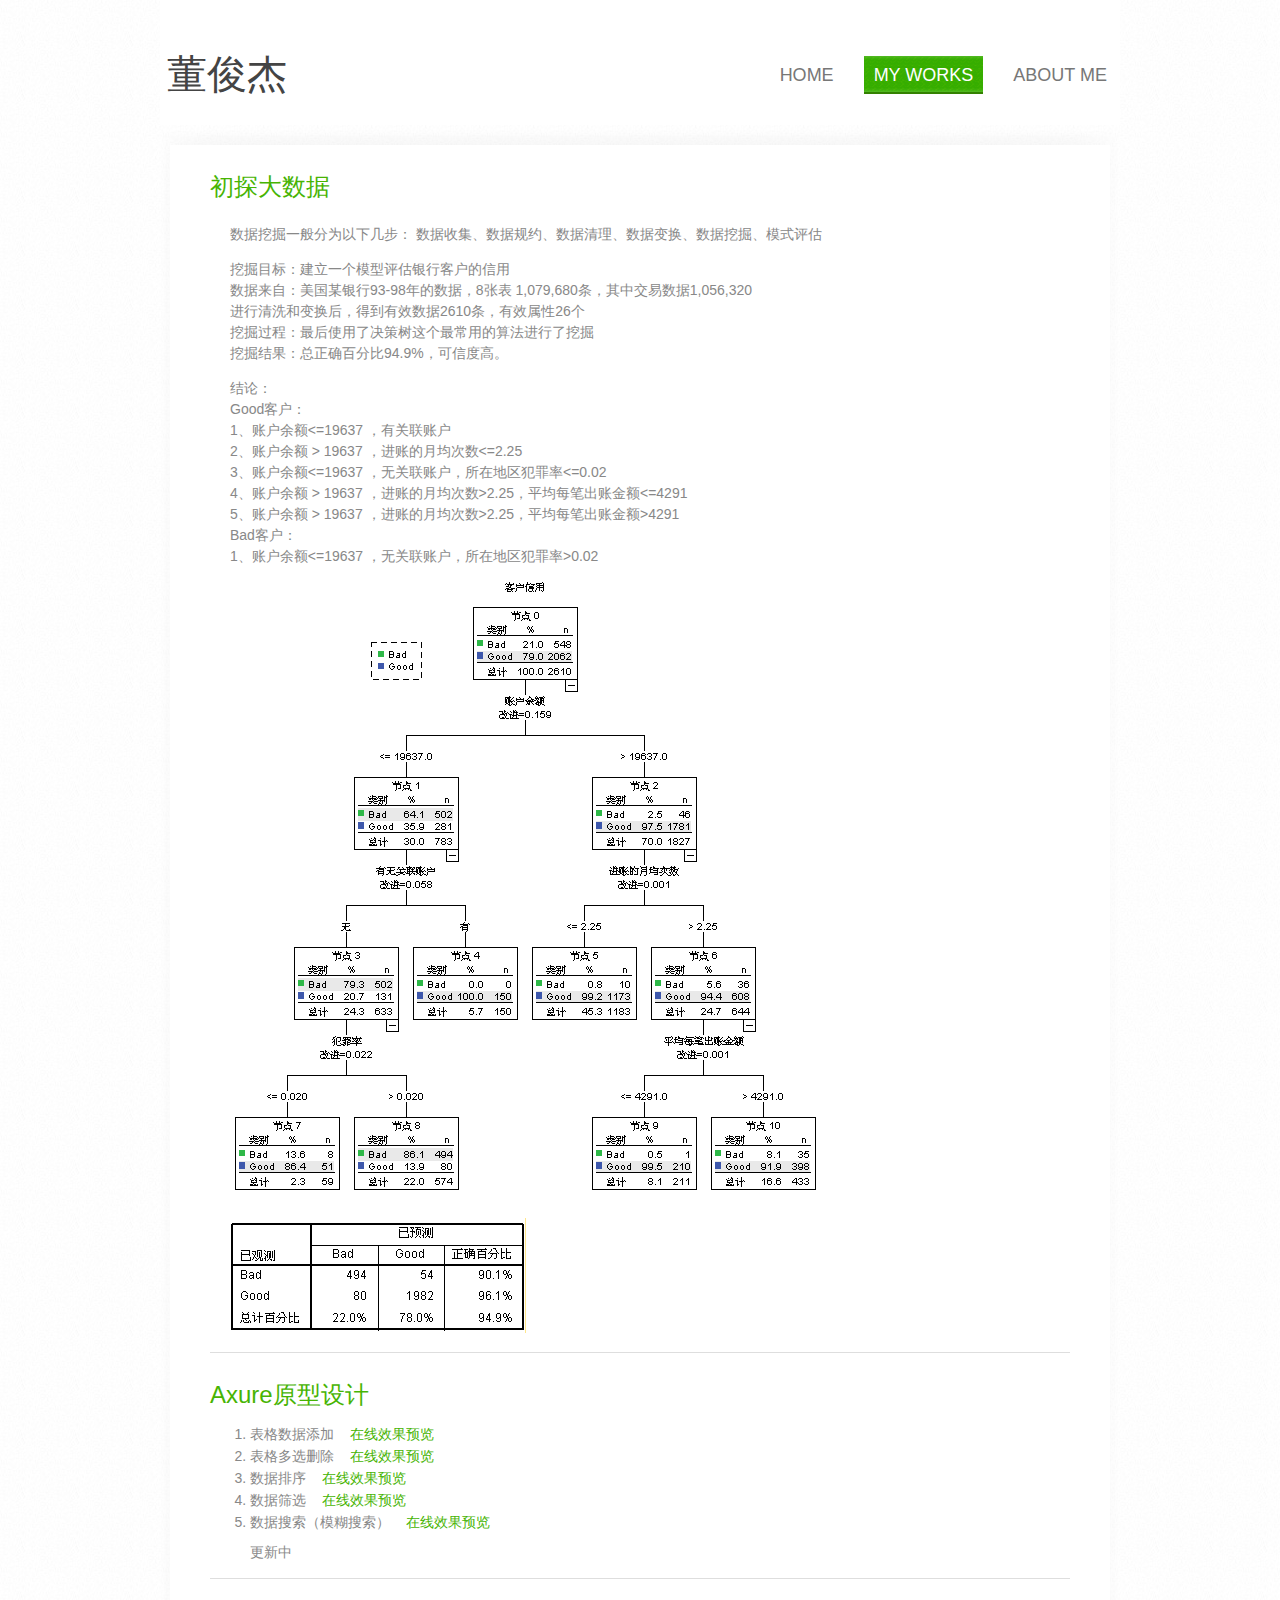
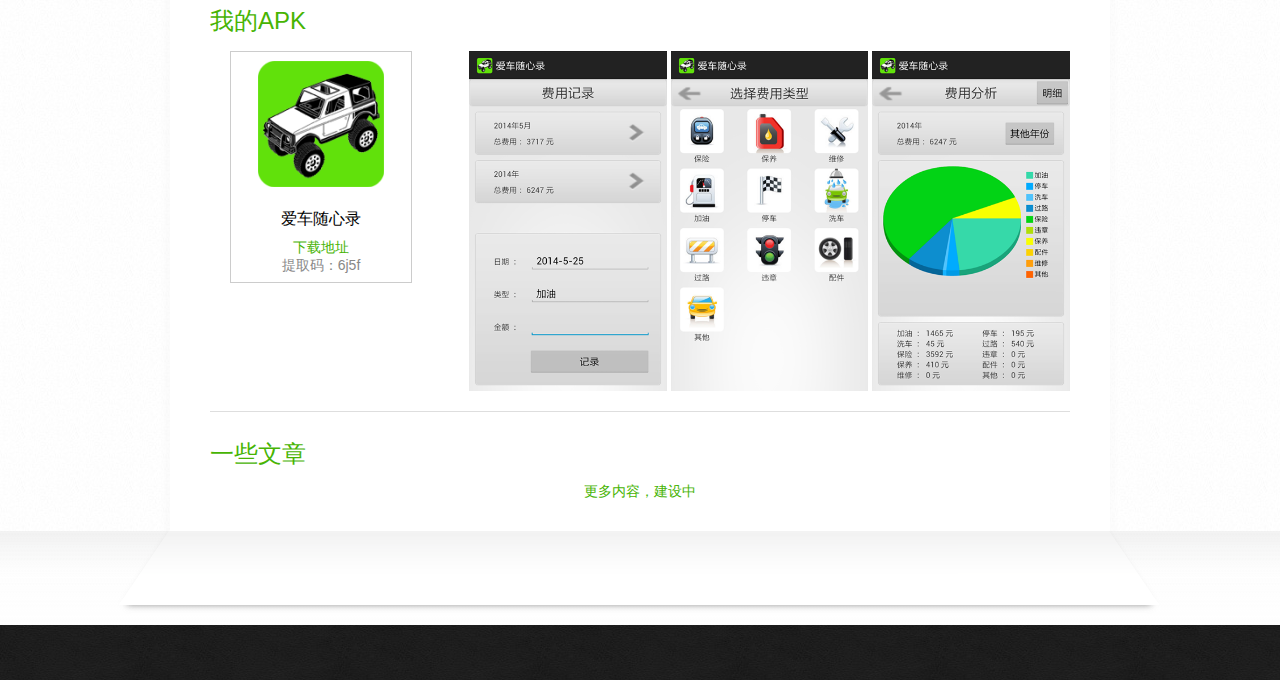
==== works.html @ cf4e270f "add new site" ====
<!DOCTYPE html>
<html>
<head>
<title>Works</title>
<meta http-equiv="Content-Type" content="text/html; charset=UTF-8">
<link rel="stylesheet" type="text/css" href="images/main_style.css">
</head>

<body class="landing-page  wsite-theme-light wsite-page-index">
<div id="header-wrap">

    </div><!-- end header-wrap --> 

    <div id="nav-wrap">
        <div class="container">
			<table>
				<tbody><tr>
					<td id="logo"><span class="wsite-logo"><a href="index.html"><span id="wsite-title">董俊杰</span></a></span></td>
					<td id="menu">
					<ul class="wsite-menu-default">
						<li id="pg406889620957299089"><a href="index.html">Home</a></li>
						<li id="active"><a href="works.html">My Works</a></li>
						<!--<li id="pg749384833734192972"><a href="hobbies.html">My Hobbies</a></li>-->
						<li id="pg460351116454561198"><a href="about.html">About Me</a></li>
					</ul></td>
				</tr>
			</tbody></table>
        </div><!-- end container -->
    </div><!-- end nav-wrap -->

    <div id="banner-wrap">
        <div id="banner-top"></div>
		<div class="container">
            <div id="banner">
                
                <div style="clear:both;"></div>
				
            </div><!-- end banner -->
        </div><!-- end container -->
    </div><!-- end banner-wrap -->

    <div id="main-wrap">
        <div class="container">
   			<div id="wsite-content" class="wsite-elements wsite-not-footer">

				<div>
					<h2><a href="#">初探大数据</a><br></h2>
					<div class="new1">
						<p>
						数据挖掘一般分为以下几步：
							数据收集、数据规约、数据清理、数据变换、数据挖掘、模式评估
						</p>
						<p>
						挖掘目标：建立一个模型评估银行客户的信用<br />
						数据来自：美国某银行93-98年的数据，8张表 1,079,680条，其中交易数据1,056,320<br />
						进行清洗和变换后，得到有效数据2610条，有效属性26个<br />
						挖掘过程：最后使用了决策树这个最常用的算法进行了挖掘<br />
						挖掘结果：总正确百分比94.9%，可信度高。<br />
						</p>
						<p>
						结论：<br />
						Good客户：<br />
						1、账户余额<=19637 ，有关联账户<br />
						2、账户余额 > 19637 ，进账的月均次数<=2.25<br />
						3、账户余额<=19637 ，无关联账户，所在地区犯罪率<=0.02<br />
						4、账户余额 > 19637 ，进账的月均次数>2.25，平均每笔出账金额<=4291<br />
						5、账户余额 > 19637 ，进账的月均次数>2.25，平均每笔出账金额>4291<br />
						Bad客户：<br />
						1、账户余额<=19637  ，无关联账户，所在地区犯罪率>0.02<br />
						</p>
				
					</div>
					<div class="new1">
							<img src="images/res/bigdata_1.png" style="max-width:758px"> <br /><br />
					</div>
					<div class="new1">
							<img src="images/res/bigdata_2.png" >
					</div>
					<br /><hr class="styled-hr" style="width:100%;">
				</div>
								
				
				<div>
				<br />
					<h2><a href="#">Axure原型设计</a> <br></h2>
					<div class="new1" style="margin-left:40px;">
						<ol class="new4">
						<li>表格数据添加  <a href="axure/repeater/repeateradd/index.html" target="_blank">&nbsp;&nbsp; 在线效果预览</a> </li>
						<li>表格多选删除 <a href="axure/repeater/repeaterdelete/index.html" target="_blank">&nbsp;&nbsp; 在线效果预览</a> </li>
						<li>数据排序  <a href="axure/repeater/repeatersort/index.html" target="_blank">&nbsp;&nbsp; 在线效果预览</a> </li>
						<li>数据筛选  <a href="axure/repeater/repeaterfilter/index.html" target="_blank">&nbsp;&nbsp; 在线效果预览</a> </li>
						<li>数据搜索（模糊搜索）  <a href="axure/repeater/repeatersearch/index.html" target="_blank">&nbsp;&nbsp; 在线效果预览</a> </li>
						</ol>
					</div>
					<div class="new1" style="margin:10px 0 0 40px;">
					更新中
					</div>

					<br /><hr class="styled-hr" style="width:100%;">
				</div>		
				
				
				<div>
				<br />
				<h2 style="text-align:left;"><a href="#">我的APK</a> <br></h2>
				<div  class="new1" style="height:360px;">
					<div style="width:180px;height:230px;border:1px solid #ccc;background-color:#fff;text-align:center;float:left;">
					<img src="images/res/apk.png" alt="自己的APK" style="width:144px;"><br />
					<p style="font-size:16px;color:#000;">爱车随心录</p>
					<a href="http://pan.baidu.com/s/1tpOq6" target="_blank">下载地址</a><br />
					提取码：6j5f
					</div>
				
					<div style="float:right;">
						<img src="images/res/apk_1.png" alt="自己的APK" style="height:340px;">
						<img src="images/res/apk_2.png" alt="自己的APK" style="height:340px;">
						<img src="images/res/apk_3.png" alt="自己的APK" style="height:340px;">
					</div>
				</div>
				<hr class="styled-hr" style="width:100%;clear:both;">
				</div>
							
				

				<div>
				<br />
					<h2 style="text-align:left;"><a href="#">一些文章</a><br></h2>
					<div class="new1">
<!---					
						<div id="article_1">
							<p class="new_title">第一篇文章  </p>
							<p class="new_date"> 2014年12月23日<p>
							<div>
								<p>
							
								</p>

							
							</div>
							<p style="margin:10px 0 0 0;">标签：  <a >产品， 大数据</a><p>
						</div>
						
						<hr class="styled-hr" style="width:100%;"><br />
						<div id="article_2">

						</div>
						
						
		-->				
					</div>
					
					<div class="new2">
					<a href="#">更多内容，建设中</a>
					</div>
				
				</div>

				
				

				</div>
	
        </div><!-- end container -->
		
    </div><!-- end main-wrap -->

	<div id="main-wrap-bottom">
		<div class="container">
			<p class="left-image"></p>
			<p class="right-image"></p>
		</div><!-- end container -->
		
	</div><!-- end main-wrap bottom -->
    <div id="footer-wrap">	
		<div id="footer-wrap-inner"></div>	
		<div class="container">
	
		</div><!-- end container -->	
    </div><!-- end footer-wrap -->

</body></html>
---- images/main_style.css ----
ul, ol, li, h1, h2, h3, h4, h5, h6, pre, form, body, html, div.paragraph, blockquote, fieldset, input { margin: 0; padding: 0; }
 ul, ol, li, h1, h2, h3, h4, h5, h6, pre, form, body, html, p, blockquote, fieldset, input { margin: 0; padding: 0; }
 a img { border: 0; }
 a { text-decoration: none; }
 body { font-family: 'Droid Sans', sans-serif; font-size: 14px; background: url(theme/footer-bg.jpg?473749) repeat ; }
 .container { margin: 0 auto; width: 960px; }
 #header-wrap, #banner-wrap, #nav-wrap, #main-wrap, #main-wrap-bottom, #footer-wrap { width:100%; min-width:960px; background: url(theme/main-bg.jpg?473749) repeat ; }
 #nav-wrap .container {background:#fff;}
 h3 { font-size: 21px; font-family: 'Oswald', sans-serif; font-weight:normal; color:#444444 ; }
 a { color: #47b403; }
 a.normal { color: #72d0eb; }
 a:hover { color: #2f7a00 ; }
 h2 { font-size: 24px; padding: .5em 0 .2em 0; line-height: 1.2; font-family: 'Oswald', sans-serif; font-weight:normal; color:#444444 ;  margin-bottom: 10px; }
 div.paragraph { font-size:14px ; line-height: 1.5; padding: .5em 0; }
 p { font-size:14px ; line-height: 1.5; padding: .5em 0; }
 div#content {min-height:400px;}
 #header-wrap { background: url(theme/top-bar-bg.jpg?473749) repeat-x; min-width:960px; }
 #logo, #logo a { font-family: 'Oswald', sans-serif; font-size:40px; color:#444444; font-weight:normal; }
 #header { border-collapse: collapse; border-spacing: 0; width:100%; height: 54px; }
 #header td { vertical-align: middle; text-align: left; margin:0px 0px; }
 #logo { padding-left:5px; max-width:400px; }
 #header-right table { float: right; width: 1px; }
 #header-right td { padding: 0; }
 #header .phone-number .wsite-text { font-family: 'Droid Sans', sans-serif; padding:18px 20px 18px 10px !important; font-weight:bold; color:#888; border-right:1px solid #dadada; display:inline-block; }
 #header-right .wsite-social { vertical-align: middle; float:right; text-align:right; }
 .wsite-social-item { width: 20px; height: 20px; margin: 0 0 0 3px; background-image:url(theme/social-no-container-grey.png?473749); }
 .wsite-social-facebook {background-position:0 0;}
 .wsite-social-facebook:hover {background-position:0 -20px;}
 .wsite-social-facebook:active {background-position:0 -40px;}
 .wsite-social-pinterest {background-position:-20px 0;}
 .wsite-social-pinterest:hover {background-position:-20px -20px;}
 .wsite-social-pinterest:active {background-position:-20px -40px;}
 .wsite-social-twitter {background-position:-40px 0;}
 .wsite-social-twitter:hover {background-position:-40px -20px;}
 .wsite-social-twitter:active {background-position:-40px -40px;}
 .wsite-social-linkedin {background-position:-60px 0;}
 .wsite-social-linkedin:hover {background-position:-60px -20px;}
 .wsite-social-linkedin:active {background-position:-60px -40px;}
 .wsite-social-mail {background-position:-80px 0;}
 .wsite-social-mail:hover {background-position:-80px -20px;}
 .wsite-social-mail:active {background-position:-80px -40px;}
 .wsite-social-rss {background-position:-100px 0;}
 .wsite-social-rss:hover {background-position:-100px -20px;}
 .wsite-social-rss:active {background-position:-100px -40px;}
 .wsite-social-flickr {background-position:-120px 0;}
 .wsite-social-flickr:hover {background-position:-120px -20px;}
 .wsite-social-flickr:active {background-position:-120px -40px;}
 .wsite-social-plus {background-position:-140px 0;}
 .wsite-social-plus:hover {background-position:-140px -20px;}
 .wsite-social-plus:active {background-position:-140px -40px;}
 .wsite-social-vimeo {background-position:-160px 0;}
 .wsite-social-vimeo:hover {background-position:-160px -20px;}
 .wsite-social-vimeo:active {background-position:-160px -40px;}
 .wsite-social-yahoo {background-position:-180px 0;}
 .wsite-social-yahoo:hover {background-position:-180px -20px;}
 .wsite-social-yahoo:active {background-position:-180px -40px;}
 .wsite-social-youtube {background-position:-200px 0;}
 .wsite-social-youtube:hover {background-position:-200px -20px;}
 .wsite-social-youtube:active {background-position:-200px -40px;}
 #header-right .search { text-align:right !important; padding-left:15px; padding-right:5px; }
 #header-right .wsite-search { width:202px; height:33px; background: url(theme/search-bg.png?473749) no-repeat; margin:0px 0px ; vertical-align: middle; }
 #header-right .wsite-search-input { margin:3px 0px 0px 0px; width: 155px; border: none; color: #333333; font-size: 14px; background: none; }
 #header-right .wsite-search-button { position: relative; width: 15px; height: 16px; margin: 8px 0px 0px 20px; right:7px; background:url(theme/search-button.gif?473749) no-repeat top right ; }
 #nav-wrap .container { clear: both; overflow: hidden; position: relative; }
 #menu { vertical-align: middle; }
 #nav-wrap .container table { width:100%; margin-bottom:20px; margin-top:44px; }
 #nav-wrap td { verticle-align:middle; }
 #nav-wrap .container ul { list-style: none; float: right; }
 #nav-wrap .container ul li { list-style: none; float: left; margin-left:20px; }
 #nav-wrap .container ul li a { float: left; display: block; font-family: 'Oswald', Impact, sans-serif; color: #777777; text-decoration: none; padding: 5px 10px; border: 0; outline: 0; list-style-type: none; font-size: 18px; line-height:28px; text-transform:uppercase; }
 #nav-wrap .container ul li#active a, #nav-wrap .container ul li a:hover { color: #fff; background:url(theme/nav-bg_green.png?473749) repeat-x top; border: 0; }
 #wsite-menus .wsite-menu li a { font-family: 'Oswald', Impact, sans-serif; color: #888; font-size:16px; background:url(theme/submenu-bg.png?473749) repeat top left !important; border: 0; text-transform:uppercase; }
 #wsite-menus .wsite-menu li a:hover { color:#fff ; background: #47b403 !important; }
 #banner { position:relative; }
 #banner-top{ margin-top:0px; background:url(theme/banner-top.png?473749) no-repeat top; height:31px; width:100%; min-width:960px; }
 #banner-wrap .container{ background: url(theme/content-bg.png?473749) repeat-y; }
 .tall-header-page #banner-wrap .container {padding-top:26px;}
 .tall-header-page .wsite-header { width: 860px; height: 500px; margin:0px 0px 0px 50px; background: url(theme/banner-tall.jpg?473749) no-repeat; }
 .short-header-page #banner-wrap .container {padding-top:26px;}
 .short-header-page .wsite-header { width: 860px; height: 250px; margin:0px 0px 0px 50px; background: url(theme/banner-short.jpg?473749) no-repeat; }
 .no-header-page .wsite-header { display:none; }
 #bannerleft { float: left; width: 100%; height:526px; width:860px; position:absolute; }
 .landing-page .wsite-header { width: 860px; height: 500px; margin:26px 0px 40px 50px; background: url(theme/banner-landing.jpg?473749) no-repeat; }
 .landing-banner-outer { display: table; #position: relative; overflow: hidden; height:550px; width:960px; }
 .landing-banner-mid { #position: absolute; #top: 50%; display: table-cell; vertical-align: middle; }
 .landing-banner-inner { #position: relative; #top: -50%; background: url(theme/banner-right-bg.png?473749) repeat; position:relative; text-align:center; padding:30px; width:300px; }
 #bannerright { width: 257px; margin:0 auto; z-index: 2; position: relative; }
 #bannerright h2 { color: #fff; font-size: 24px; font-family: 'Oswald', sans-serif; padding: 0px; margin:0; line-height: 24px; text-transform:uppercase; font-weight:normal; }
 #bannerright div.paragraph { color: #fff; font-size:14px ; padding: 20px 0px; line-height: 140%; }
 #bannerright p { color: #fff; font-size:14px ; padding: 20px 0px; line-height: 140%; }
 .landing-page #main-wrap .container { padding-top:5px; }
 #main-wrap { position:relative; }
 #main-wrap .container { background: url(theme/content-bg.png?473749) repeat-y; padding:30px 50px 30px 50px; width:860px; min-height:400px; color:#888888; }
 #main-wrap .paragraph ul { padding-left:5px !important; }
 #main-wrap .paragraph ul li { list-style:none !important; background:url(theme/bullet-content.png?473749) no-repeat 0px 1px; padding-left:40px !important; margin-bottom:13px !important; font-style:italic; }
 #main-wrap .container blockquote { font-family: 'Droid Serif', serif; font-style:italic; font-size:14px; border-left:none; color:#aaa; background: url(theme/blockquote-bg.png?473749) no-repeat 5px 0px; padding:0px 15px 15px 60px; margin:20px 0px; line-height:26px; }
 #main-wrap .container form .wsite-button { margin-top:20px; }
 #main-wrap-bottom { background: url(theme/main-wrap-bottom-bg.gif?473749) repeat-x top; position:relative; height:94px; }
 #main-wrap-bottom .container { background: url(theme/content-bottom.png?473749) no-repeat top center; position:relative; width:100%; height:94px; bottom:0px; }
 .left-image { background: url(theme/illustration-left.png?473749) no-repeat bottom left; height:443px; width:169px; position:absolute; bottom:20px; left:-92px; display:none; }
 .right-image { background: url(theme/illustration-right.png?473749) no-repeat bottom right; height:287px; width:126px; position:absolute; bottom:20px; right:-47px; display:none; }
 #footer-wrap { background:url(theme/footer-bg.jpg?473749) repeat; text-align:right; margin-top:10px; font-size:15px; font-weight:normal; color:#777777; }
 #footer-wrap-inner { background:url(theme/footer-top-bar-decoration.jpg?473749) repeat-x top; position:relative; top:-10px; height:10px; }
 #footer-wrap .container { padding:10px 0px 25px; color:#aaaaaa; }
 #footer-wrap .wsite-form-container { margin-top:0px !important; }
 #footer-wrap h2 { color:#fff; font-size:18px; }
 #footer-wrap .paragraph ul { padding-left:5px !important; }
 #footer-wrap .paragraph ul li { list-style:none !important; background:url(theme/bullet-footer.png?473749) no-repeat 0px 1px; padding-left:32px !important; padding-top:2px; margin-bottom:10px !important; }
 #footer-wrap .paragraph li a{ color:#777777; }
 #footer-wrap .paragraph li a:hover{ color:#47b403; }
 #footer-wrap .wsite-form-container { text-align:left; }
 #footer-wrap blockquote { font-style:italic; border-left:4px solid #555; margin:10px 0 10px 0; padding-left:20px; line-height:1.5; color:#888; }
 .wsite-form-label { display: inline-block; color:#777 ; text-align:left; padding-top:22px; padding-bottom:2px; font-weight:none; }
 .form-radio-container { font-size: 15px; font-family: 'Droid Sans', sans-serif; color:#777; margin:0 !important; line-height:25px; }
 .wsite-form-input, .wsite-search-element-input { background:#ffffff; border:1px solid #d1d1d1; font-size: 15px; color:#444; line-height: 25px; padding: 8px 5px !important; font-family: 'Droid Sans', sans-serif; }
 #footer-wrap .wsite-form-label { display: block; color:#777 ; text-align:left; padding-top:18px; padding-bottom:5px; font-weight:none; }
 #footer-wrap .wsite-form-input, #footer-wrap .wsite-search-element-input { background:#ffffff; border:1px solid #fff; font-size: 15px; color:#444; line-height: 19px; }
 .wsite-button { height:35px ; display: inline-block; padding: 0px 9px 0px 0px; background: url(theme/button_highlight.png?473749) no-repeat 100% -112px; }
 .wsite-button:hover { background-position: 100% -150px; }
 .wsite-button:active { background-position: 100% -188px; }
 .wsite-button-inner { color: #ffffff !important; font-family: 'Oswald', sans-serif; height:35px; line-height:35px; display: block; font-size: 14px; font-weight: bold; text-decoration: none; text-transform:uppercase; padding: 0 3px 0 12px; background: url(theme/button_highlight.png?473749) no-repeat 0px 0px; text-shadow: 0 -1px 0 rgba(0,0,0,0.3); }
 .wsite-button:hover .wsite-button-inner { background-position: 0px -37px; }
 .wsite-button:active .wsite-button-inner { background-position: 0px -76px; }
 .wsite-button-large { color: #ffffff !important; height: 46px; background: url(theme/button_large_highlight.png?473749) no-repeat 100% -150px; padding: 0px 13px 0px 0px;; }
 .wsite-button-large:hover { background-position: 100% -200px; }
 .wsite-button-large:active { background-position: 100% -252px; }
 .wsite-button-large .wsite-button-inner { height: 46px; line-height: 46px; font-size: 18px; padding: 0px 3px 0px 16px; background: url(theme/button_large_highlight.png?473749) no-repeat 0px 0px; }
 .wsite-button-large:hover .wsite-button-inner { background-position: 0px -50px; }
 .wsite-button-large:active .wsite-button-inner { background-position: 0px -102px; }
 .wsite-button-highlight { background-image: url(theme/button_green.png?473749); }
 .wsite-button-highlight .wsite-button-inner { background-image: url(theme/button_green.png?473749); }
 .wsite-button-large.wsite-button-highlight { background-image: url(theme/button_large_green.png?473749); }
 .wsite-button-large.wsite-button-highlight .wsite-button-inner { background-image: url(theme/button_large_green.png?473749); }

div.paragraph ul, div.paragraph ol { padding-left: 2.3em !important; margin: 5px 0 !important; overflow:hidden; }
div.paragraph li { padding-left: 5px !important; margin: 3px 0 0 !important; }
div.paragraph ul, div.paragraph ul li { list-style: disc outside !important; }
div.paragraph ol, div.paragraph ol li { list-style: decimal outside !important; }

hr.styled-hr{background-color:#eee;background-color:rgba(0,0,0,0.13);border:0pt none;color:#eee;color:rgba(0,0,0,0.13);height:1px;margin:0 auto;text-align:center}

.new1{margin:0 0 0 20px; }
.new_title{ font-size: 18px; font-weight:bold; color:#4c4c4c; padding:0px;}
.new_date{ padding:0 0 0 20px;font-size:12px;}
.new2{text-align:center; margin-top:10px;}
.new3{margin:0 0 0 40px; }
.new4 li{padding:2px 0 ;}
.article_title{text-align:center;}
.article_body{margin:10px 0;}
.article_foot{text-align:center;margin:10px 0;}
.new5 {margin��0 0 0 20px}
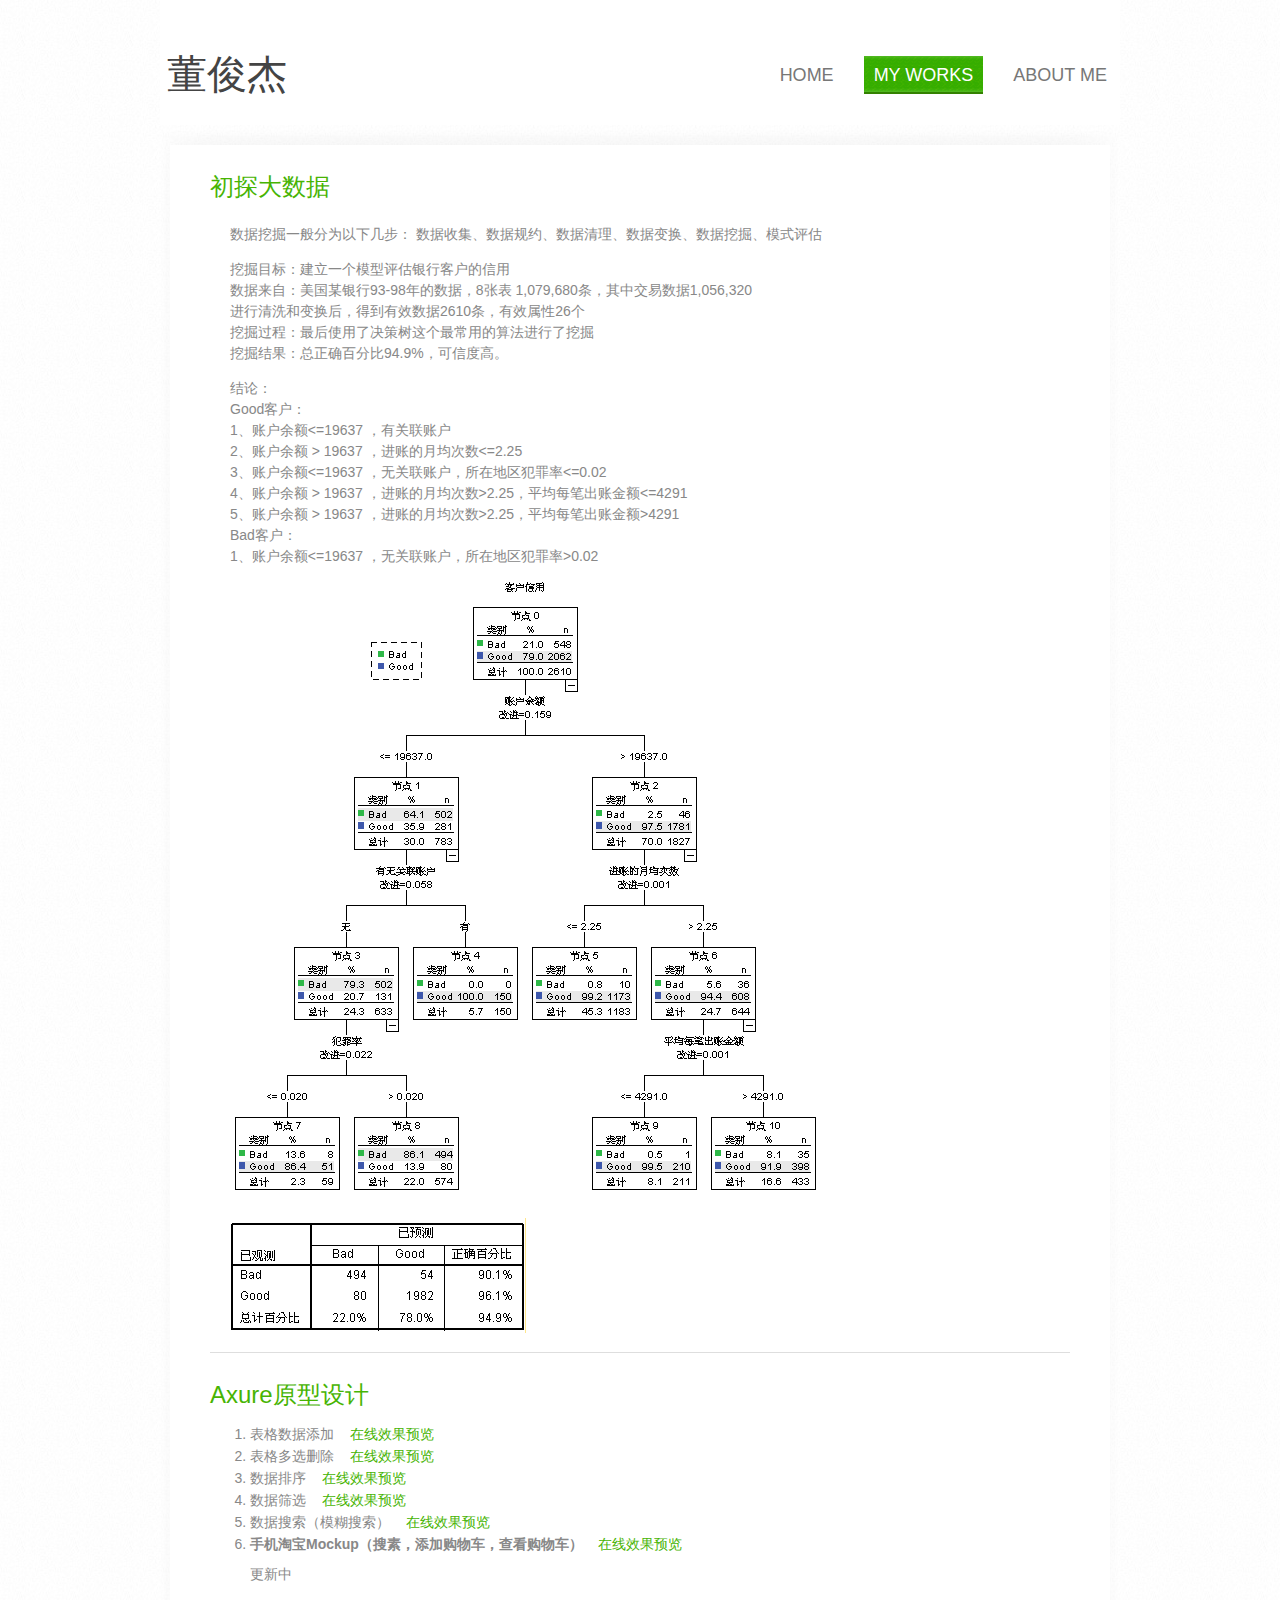
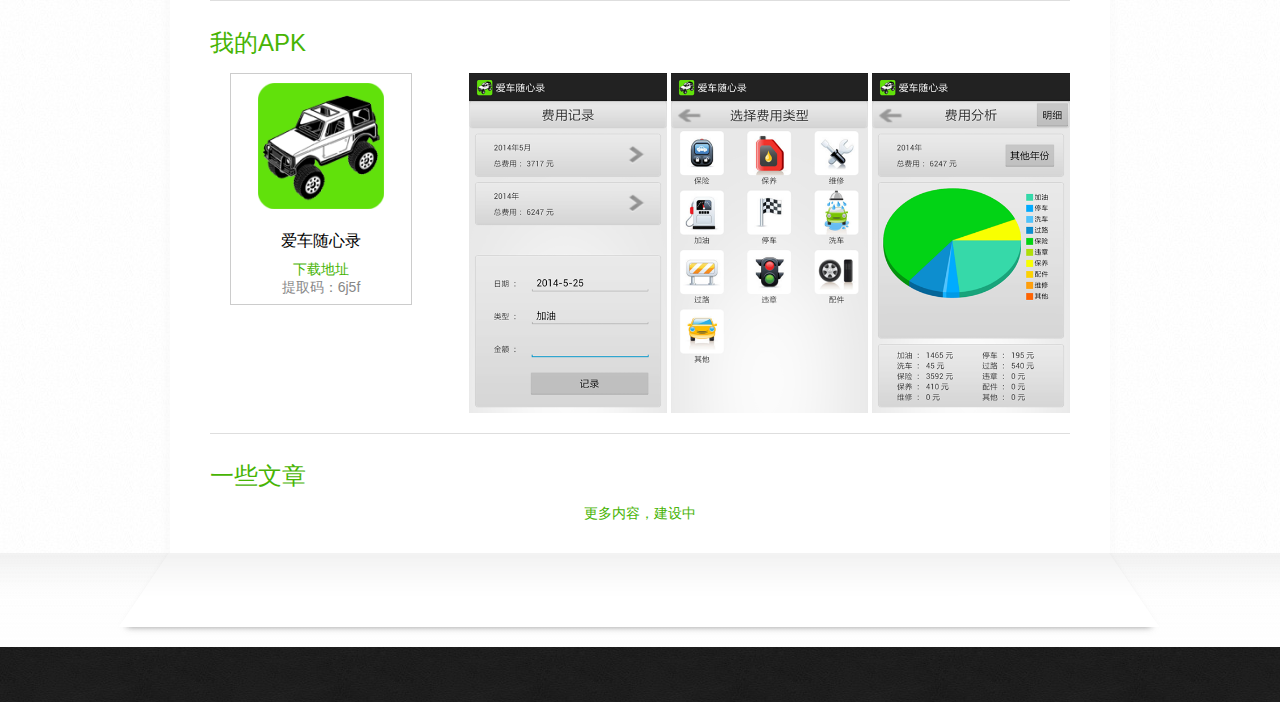
==== commit cebe6dba: "add shoujitaobao mockup" ====
--- a/works.html
+++ b/works.html
@@ -90,6 +90,7 @@
 						<li>数据排序  <a href="axure/repeater/repeatersort/index.html" target="_blank">&nbsp;&nbsp; 在线效果预览</a> </li>
 						<li>数据筛选  <a href="axure/repeater/repeaterfilter/index.html" target="_blank">&nbsp;&nbsp; 在线效果预览</a> </li>
 						<li>数据搜索（模糊搜索）  <a href="axure/repeater/repeatersearch/index.html" target="_blank">&nbsp;&nbsp; 在线效果预览</a> </li>
+						<li><strong>手机淘宝Mockup（搜素，添加购物车，查看购物车）</strong> <a href="axure/demo/shoujitaobao/home.html" target="_blank">&nbsp;&nbsp; 在线效果预览</a> </li>
 						</ol>
 					</div>
 					<div class="new1" style="margin:10px 0 0 40px;">
